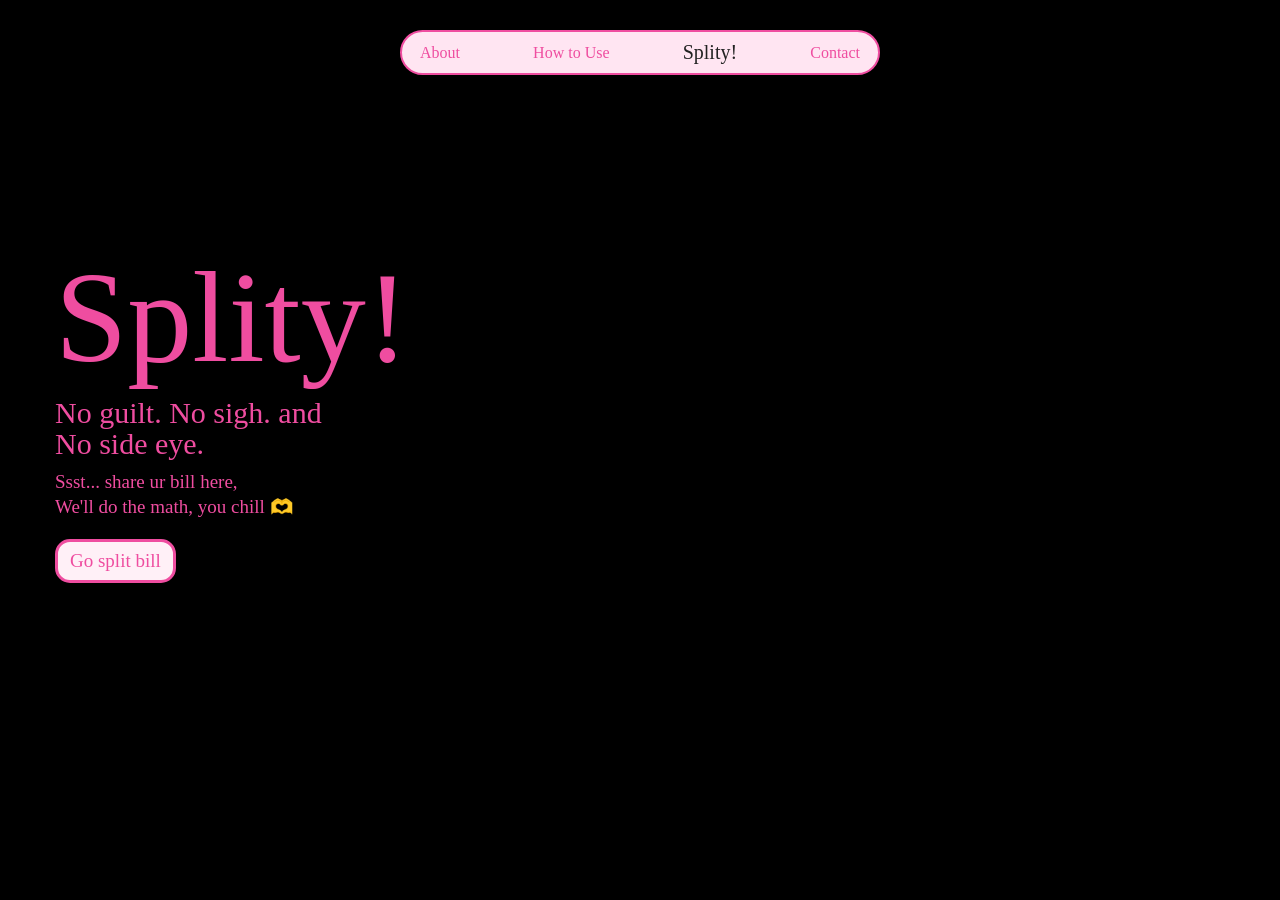
==== index.html @ 89b74bbc "Initial commit" ====
<!DOCTYPE html>
<html lang="en">
<head>
    <meta charset="UTF-8">
    <meta name="viewport" content="width=device-width, initial-scale=1.0">
    <title>Splity!</title>

    <link rel="stylesheet" href="css/style.css">
</head>

<body>

    <nav class="navbar">
        <a href="about.html">About</a>
        <a href="how-to-use.html">How to Use</a>
        <a href="index.html" class="logo">Splity!</a>
        <a href="contact.html">Contact</a>
    </nav>

    <main class="hero">
        <div class="hero-content">
            <h1>Splity!</h1>

            <p class="tagline">
                No guilt. No sigh. and<br>
                No side eye.
            </p>

            <p class="description">
                Ssst... share ur bill here, <br>
                We'll do the math, you chill 🫶
            </p>

            <div class="hero-buttons">
                <a href="split.html" class="btn primary">
                    Go split bill
                </a>
            </div>
        </div>

    </main>
    <script src="js/script.js"></script>

</body>
</html>
---- css/style.css ----
* {
    margin: 0;
    padding: 0;
    box-sizing: border-box;
}

body {
    background-color: #000000;
    color: #ef4da0;
    font-family: Georgia, 'Times New Roman', serif;
}

/* index.html */
/* navbar */
.navbar {
    width: 480px;
    max-width: 90vw;
    margin: 30px auto 0;
    display: flex;
    align-items: center;
    justify-content: space-between;
    padding: 9px 18px;
    border: 2px solid #ef4da0;
    border-radius: 30px;
    background-color: #ffe5f2;
}

.navbar a {
    text-decoration: none;
    color: #ef4da0;
    font-size: 16px;
}

.navbar .logo {
    font-size: 20px;
    color: #222;
}

/* hero */
.hero {
    min-height: 75vh;
    display: flex;
    align-items: center;
    padding-left: 55px;
}

.hero-content {
    max-width: 450px;
}

.hero h1 {
    font-size: 130px;
    font-weight: normal;
    margin-bottom: 5px;
}

.tagline {
    font-size: 30px;
    line-height: 1.05;
    margin-bottom: 10px;
}

.description {
    font-size: 19px;
    line-height: 1.3;
    margin-bottom: 20px;
}


.hero-buttons {
    display: flex;
    gap: 15px;
}

.btn {
    padding: 8px 12px;
    border: 3px solid #ef4da0;
    border-radius: 15px;
    font-family: Georgia, 'Times New Roman', serif;
    font-size: 19px;
    text-decoration: none;
    cursor: pointer;
}

.primary {
    background-color: #fff0f7;
    color: #ef4da0;
}

.secondary {
    background-color: #ed4b9b;
    color: white;
}

/* split page */
.split-page {
    min-height: 75vh;
    display: flex;
    justify-content: center;
    align-items: flex-start;
    padding: 80px 45px; /*atas bwh kiri kanan */
}

/* split card */
.split-card {
    width: 780px;
    max-width: 90vw;
    padding: 40px 50px;
    background-color: #ffe5f2;
    border: 3px solid #ef4da0;
    border-radius: 20px;
    color: #222;
}

.split-card h1 {
    margin-bottom: 30px;
    text-align: center;
    color: #ef4da0;
    font-size: 50px;
    font-weight: normal;
}

/* form */
.form-group {
    margin-bottom: 25px; /*jarak msg' form*/
}

.form-group label {
    display: block;
    margin-bottom: 8px;
    color: #ef4da0;
    font-size: 15px;
}

.form-group input {
    width: 100%;
    padding: 10px 14px;
    border: 1px solid #ef4da0;
    border-radius: 12px;
    outline: none;
    background-color: white;
    font-family: Georgia, 'Times New Roman', serif;
    font-size: 14px;
}

.form-group input:focus {
    background-color: #fff8fc;
}

/* orang */
.people-list {
    display: flex;
    flex-direction: column;
    gap: 8px;
}

.add-person {
    margin-top: 8px;
    padding: 0;
    border: none;
    background: none;
    color: #ef4da0;
    font-family: Georgia, 'Times New Roman', serif;
    font-size: 14px;
    cursor: pointer;
}

/* opsi tipe di split */
.split-options {
    display: flex;
    gap: 8px;
}

.split-options button {
    flex: 1;
    padding: 10px 5px;
    border: 1px solid #ef4da0;
    border-radius: 12px;
    background-color: white;
    color: #ef4da0;
    font-family: Georgia, 'Times New Roman', serif;
    font-size: 13px;
    cursor: pointer;
}

.split-options button:hover {
    background-color: #ef4da0;
    color: white;
}

/* buat nyembunyiin */
.hidden {
    display: none;
}

/* split section */
.split-section {
    margin-top: 25px;
    padding-top: 25px;
    border-top: 1px solid #ef4da0;
}

.split-section h2 {
    margin-bottom: 20px;
    color: #ef4da0;
    font-size: 20px;
    font-weight: normal;
}

/* detail bill */
.bill-details {
    display: grid;
    grid-template-columns: 2fr 1fr 1.5fr;
    gap: 15px;
}

.bill-details .form-group {
    margin-bottom: 20px;
}

/* btn calculate */
.calculate-btn {
    width: 100%;
    padding: 11px;
    border: 1px solid #333;
    border-radius: 12px;
    background-color: #ef4da0;
    color: white;
    font-family: Georgia, 'Times New Roman', serif;
    font-size: 14px;
    cursor: pointer;
}

.calculate-btn:hover {
    opacity: 0.9;
}

/* tipe by item */
.item-list {
    display: grid;
    grid-template-columns: repeat(2, 1fr);
    gap: 12px;
}

.item-card {
    padding: 14px;
    border: 1px solid #ef4da0;
    border-radius: 14px;
    background-color: white;
}

.item-card input {
    margin-bottom: 8px;
}

.item-card p {
    margin: 8px 0;
    color: #ef4da0;
    font-size: 14px;
}



/* orang yg punya item */
.item-people {
    display: grid;
    grid-template-columns: repeat(3, 1fr);
    gap: 8px;
}

.item-people label {
    display: flex;
    align-items: center;
    gap: 5px;
    margin: 0;
    color: #333;
    font-size: 13px;
}

.item-people input {
    width: auto;
    margin: 0;
}

/* tambah item */
.add-item {
    margin-top: 10px;
    padding: 0;
    border: none;
    background: none;
    color: #ef4da0;
    font-family: Georgia, 'Times New Roman', serif;
    font-size: 14px;
    cursor: pointer;
}


/* tipe item */
.custom-people {
    display: flex;
    flex-direction: column;
    gap: 10px;
}

.custom-person {
    display: flex;
    align-items: center;
    justify-content: space-between;
    gap: 12px;
    margin-bottom: 10px;
}

.custom-person span {
    color: #333;
    font-size: 14px;
}

.custom-person input {
    width: 160px;
}

/* total page */
.total-page {
    min-height: 75vh;
    display: flex;
    justify-content: center;
    align-items: center;
    padding: 40px;
}

.total-card {
    width: 520px;
    padding: 40px;
    background-color: #ffe5f2;
    border: 1px solid #ef4da0;
    border-radius: 20px;
    color: #222;
}

.total-label {
    margin-bottom: 5px;
    color: #ef4da0;
    font-size: 13px;
    letter-spacing: 1px;
}

.total-card h1 {
    margin-bottom: 20px;
    color: #222;
    font-size: 32px;
    font-weight: normal;
}

.total-amount {
    color: #ef4da0;
    font-size: 42px;
}

.total-divider {
    width: 100%;
    margin: 25px 0;
    border-top: 1px dashed #ef4da0;
}

.people-total {
    display: flex;
    flex-direction: column;
    gap: 12px;
}

.summary-actions {
    display: flex;
    gap: 10px;
    margin-top: 10px;
}

.summary-actions button,
.summary-actions a {
    flex: 1;
    padding: 10px;
    border: 1px solid #333;
    border-radius: 12px;
    background-color: white;
    color: #ef4da0;
    font-family: Georgia, 'Times New Roman', serif;
    font-size: 14px;
    text-align: center;
    text-decoration: none;
    cursor: pointer;
}

.summary-actions button:hover,
.summary-actions a:hover {
    background-color: #ef4da0;
    color: white;
}

/* about.html */
.info-page {
    min-height: 75vh;
    display: flex;
    justify-content: center;
    align-items: flex-start;
    padding: 50px 40px;
}

.info-card {
    width: 700px;
    max-width: 90vw;
    padding: 45px 50px;
    background-color: #ffe5f2;
    border: 1px solid #ef4da0;
    border-radius: 20px;
    color: #222;
}

.info-label {
    margin-bottom: 15px;
    color: #ef4da0;
    font-size: 13px;
    letter-spacing: 2px;
}

.info-card h1 {
    margin-bottom: 25px;
    color: #222;
    font-size: 42px;
    font-weight: normal;
    line-height: 1.05;
}

.info-card > p {
    margin-bottom: 18px;
    color: #444;
    font-size: 16px;
    line-height: 1.5;
}

/* how to use.html */
.how-step {
    display: flex;
    gap: 20px;
    padding: 20px 0;
    border-top: 1px solid #ef4da0;
}

.how-step > span {
    min-width: 30px;
    color: #ef4da0;
    font-size: 14px;
}

.how-step h2 {
    margin-bottom: 6px;
    color: #222;
    font-size: 18px;
    font-weight: normal;
}

.how-step p {
    color: #555;
    font-size: 14px;
    line-height: 1.4;
}

/* contact.html */
.contact-box {
    margin-top: 30px;
    padding: 20px;
    border: 1px solid #ef4da0;
    border-radius: 15px;
    background-color: white;
}

.contact-label {
    margin-bottom: 6px;
    color: #ef4da0;
    font-size: 12px;
    letter-spacing: 1px;
}

.contact-box a {
    color: #222;
    font-size: 18px;
    text-decoration: none;
}

.contact-box a:hover {
    color: #ef4da0;
}

.contact-note {
    margin-top: 20px;
    color: #ef4da0 !important;
}

/* mobile */
@media (max-width: 600px) {
    .navbar {
        width: 95vw;
        padding: 8px 12px;
    }
    .navbar a {
        font-size: 13px;
    }
    .navbar .logo {
        font-size: 17px;
    }
    .hero {
        padding-left: 25px;
        padding-right: 25px;
    }
    .hero h1 {
        font-size: 80px;
    }
    .tagline {
        font-size: 24px;
    }
    .description {
        font-size: 16px;
    }
    .split-page,
    .info-page,
    .total-page {
        padding: 35px 20px;
    }
    .split-card,
    .info-card,
    .total-card {
        width: 100%;
        padding: 30px 25px;
    }
    .bill-details {
        grid-template-columns: 1fr;
        gap: 0;
    }
    .item-list {
        grid-template-columns: 1fr;
    }
    .info-card h1 {
        font-size: 34px;
    }
    .total-amount {
        font-size: 34px;
    }
}
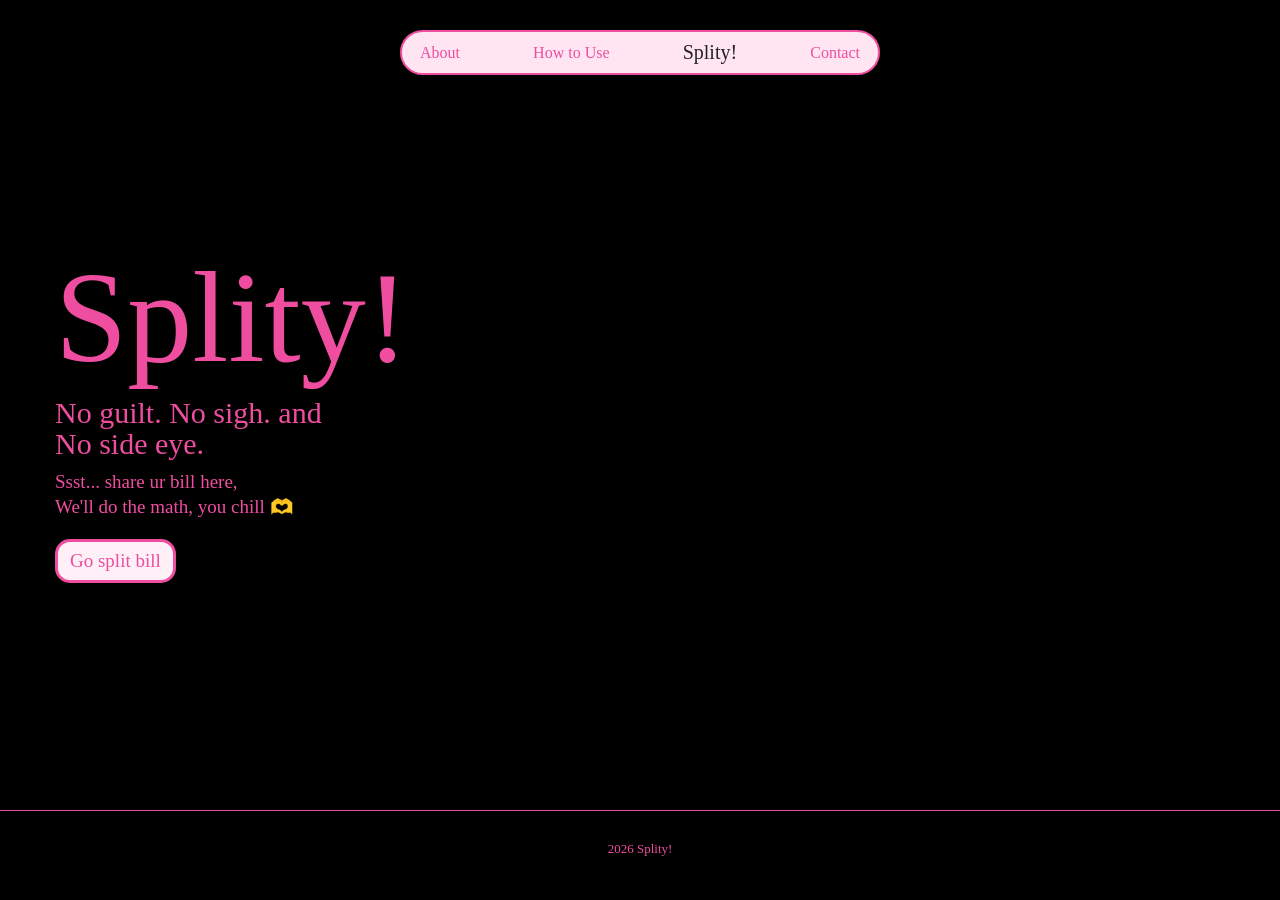
==== commit 2cf6e1b7: "Update Splity website" ====
--- a/index.html
+++ b/index.html
@@ -9,7 +9,6 @@
 </head>
 
 <body>
-
     <nav class="navbar">
         <a href="about.html">About</a>
         <a href="how-to-use.html">How to Use</a>
@@ -18,9 +17,9 @@
     </nav>
 
     <main class="hero">
+
         <div class="hero-content">
             <h1>Splity!</h1>
-
             <p class="tagline">
                 No guilt. No sigh. and<br>
                 No side eye.
@@ -37,9 +36,11 @@
                 </a>
             </div>
         </div>
-
     </main>
+    <footer class="footer">
+        <p> 2026 Splity! </p>
+    </footer>
+    
     <script src="js/script.js"></script>
-
 </body>
 </html>
--- a/css/style.css
+++ b/css/style.css
@@ -543,4 +543,19 @@
     .total-amount {
         font-size: 34px;
     }
+}
+
+.footer {
+    width: 100%;
+    padding: 30px 45px;
+    margin-top: 60px;
+    text-align: center;
+    border-top: 1px solid #ef4da0;
+    color: #ef4da0;
+    font-family: Georgia, 'Times New Roman', serif;
+}
+
+.footer p {
+    margin: 0 0 12px;
+    font-size: 13px;
 }
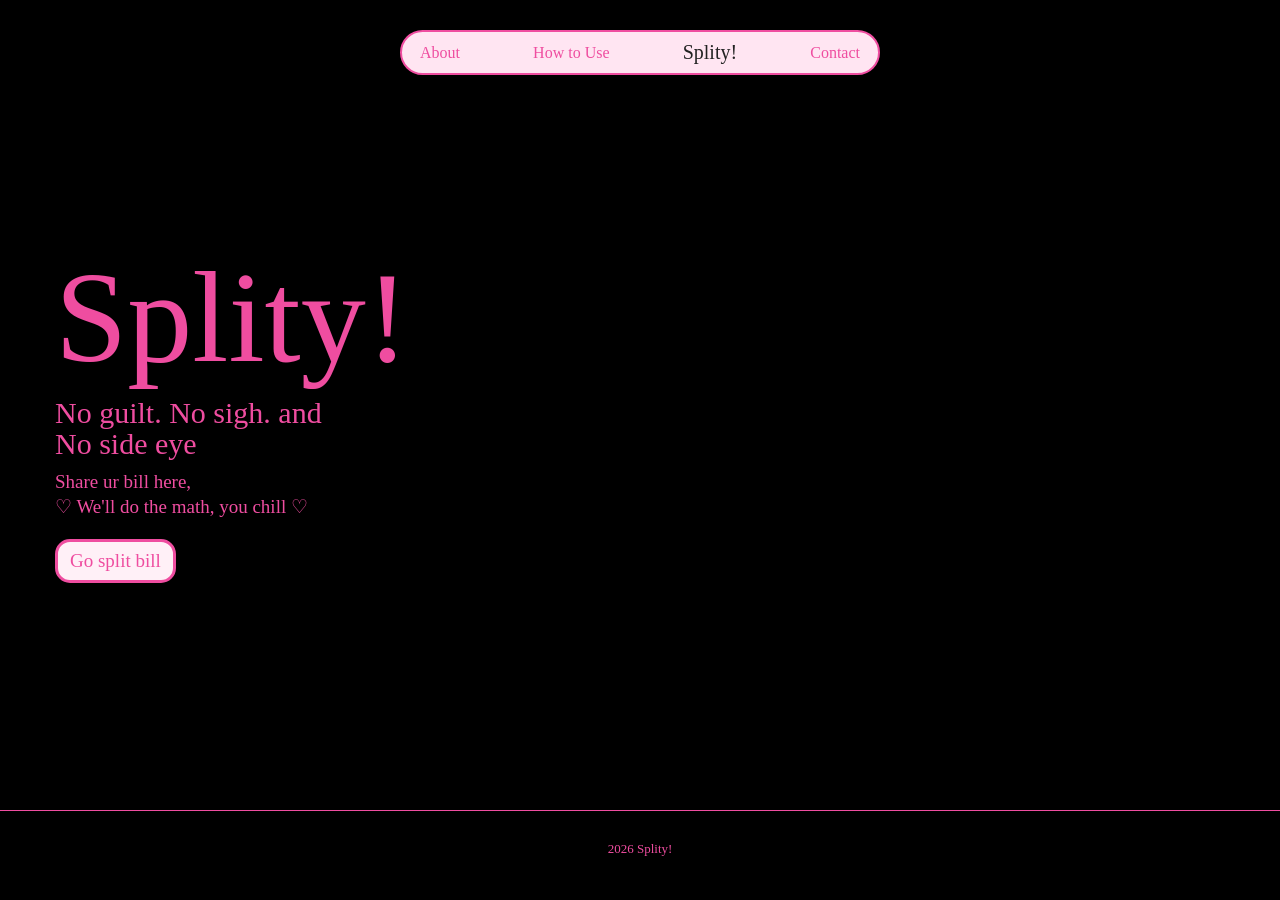
==== commit d8c513ed: "Final UI updates" ====
--- a/index.html
+++ b/index.html
@@ -22,12 +22,12 @@
             <h1>Splity!</h1>
             <p class="tagline">
                 No guilt. No sigh. and<br>
-                No side eye.
+                No side eye
             </p>
 
             <p class="description">
-                Ssst... share ur bill here, <br>
-                We'll do the math, you chill 🫶
+                Share ur bill here, <br>
+                ♡︎ We'll do the math, you chill ♡︎
             </p>
 
             <div class="hero-buttons">
--- a/css/style.css
+++ b/css/style.css
@@ -421,14 +421,6 @@
     letter-spacing: 2px;
 }
 
-.info-card h1 {
-    margin-bottom: 25px;
-    color: #222;
-    font-size: 42px;
-    font-weight: normal;
-    line-height: 1.05;
-}
-
 .info-card > p {
     margin-bottom: 18px;
     color: #444;
@@ -475,13 +467,16 @@
 .contact-label {
     margin-bottom: 6px;
     color: #ef4da0;
-    font-size: 12px;
+    font-size: 20px;
     letter-spacing: 1px;
+    text-align: center;
 }
 
 .contact-box a {
-    color: #222;
-    font-size: 18px;
+    display: block;
+    color: #1817179a;
+    font-size: 15px;
+    text-align: center;
     text-decoration: none;
 }
 
@@ -558,4 +553,163 @@
 .footer p {
     margin: 0 0 12px;
     font-size: 13px;
+}
+
+/* responsive setting */
+@media (max-width: 768px) {
+    /* NAVBAR */
+    .navbar {
+        padding: 20px;
+        gap: 18px;
+    }
+
+    .navbar a {
+        font-size: 13px;
+    }
+
+    .navbar .logo {
+        font-size: 18px;
+    }
+
+    /* HERO */
+    .hero {
+        padding: 40px 20px;
+    }
+
+    .hero-content {
+        width: 100%;
+    }
+
+    .hero h1 {
+        font-size: 48px;
+    }
+
+    .tagline {
+        font-size: 24px;
+    }
+
+    .description {
+        font-size: 15px;
+    }
+
+    /* SPLIT CARD */
+    .split-card {
+        width: 100%;
+        max-width: 100%;
+        padding: 30px 25px;
+    }
+
+    /* TOTAL CARD */
+    .total-card {
+        width: 100%;
+        max-width: 100%;
+        padding: 40px 25px;
+    }
+
+    /* FORM */
+    .form-group input {
+        width: 100%;
+        box-sizing: border-box;
+    }
+
+    /* BILL DETAILS */
+    .bill-details {
+        grid-template-columns: 1fr;
+        gap: 15px;
+    }
+
+    /* ITEM INPUT */
+    .item-inputs {
+        grid-template-columns: 1fr;
+        gap: 10px;
+    }
+
+    .item-inputs input {
+        width: 100%;
+        box-sizing: border-box;
+    }
+
+    /* SPLIT OPTIONS */
+    .split-options {
+        flex-direction: column;
+        gap: 10px;
+    }
+
+    .split-option {
+        width: 100%;
+    }
+
+    /* PEOPLE */
+    .people-list {
+        width: 100%;
+    }
+
+    .person-input {
+        width: 100%;
+        box-sizing: border-box;
+    }
+
+    /* RESULT */
+    .result-actions {
+        flex-direction: column;
+        gap: 10px;
+    }
+
+    .result-actions button {
+        width: 100%;
+    }
+
+    /* FOOTER */
+    .footer {
+        padding: 25px 20px;
+    }
+
+    .footer-links {
+        gap: 15px;
+        flex-wrap: wrap;
+    }
+}
+
+
+/* =========================
+   SMALL PHONE
+========================= */
+
+@media (max-width: 480px) {
+
+    .navbar {
+        gap: 10px;
+        padding: 15px;
+    }
+
+    .navbar a {
+        font-size: 11px;
+    }
+
+    .navbar .logo {
+        font-size: 16px;
+    }
+
+
+    .hero {
+        padding: 30px 15px;
+    }
+
+    .hero h1 {
+        font-size: 40px;
+    }
+
+
+    .split-card,
+    .total-card {
+        padding: 25px 18px;
+        border-width: 2px;
+        border-radius: 16px;
+    }
+
+
+    .footer {
+        margin-top: 40px;
+    }
+
 }
